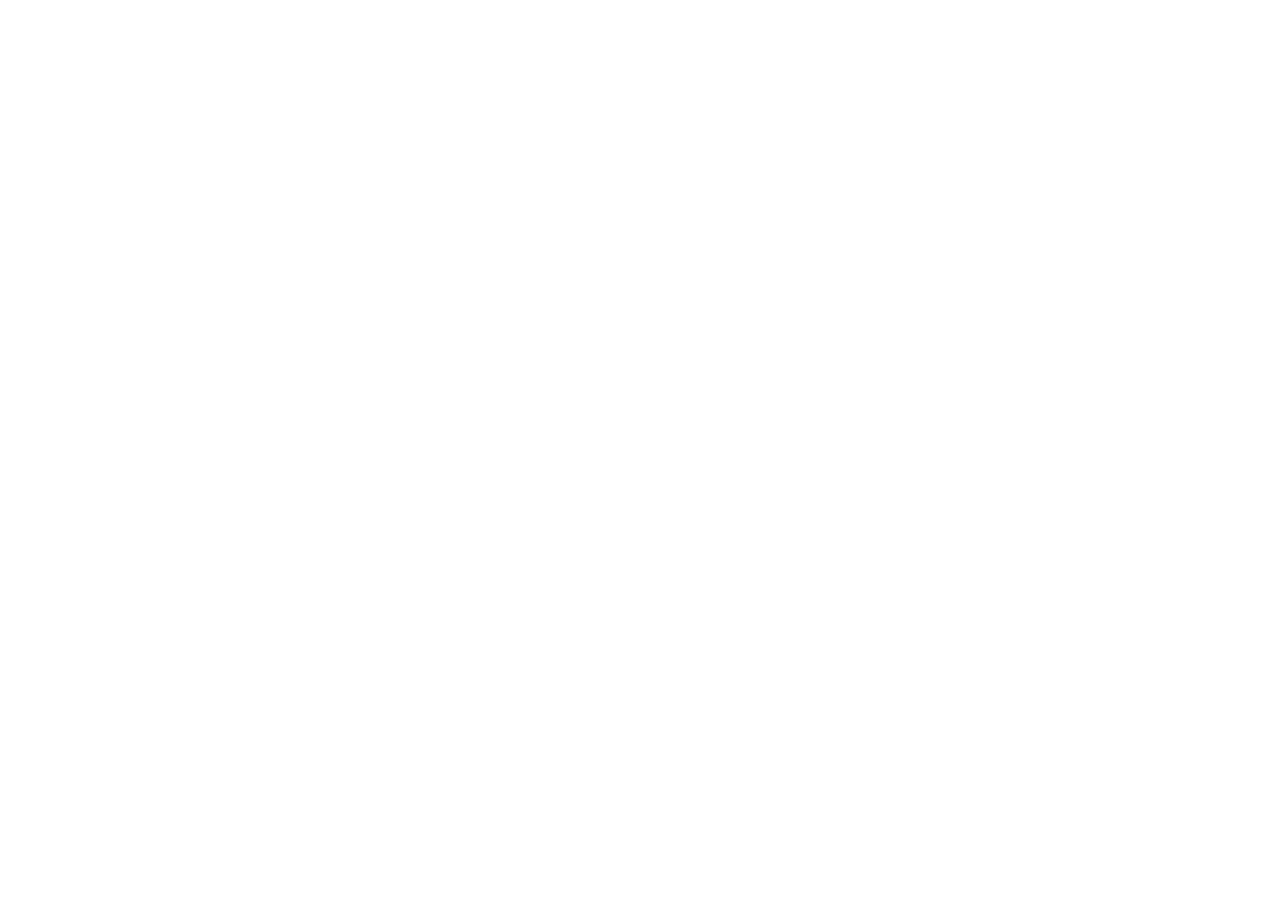
==== index.html @ 941496b0 "fonctionnement de la page d'accueil" ====
<!DOCTYPE html>
<html>
<head>
	<meta charset="utf-8">
	<meta http-equiv="X-UA-Compatible" content="IE=edge">
	<meta name="viewport" content="width=device-width, initial-scale=1">
	<title>Annuaire</title>
	<link rel="stylesheet" type="text/css" media="screen" href="styles/reset.css" />
	<link rel="stylesheet" type="text/css" media="screen" href="vendors/bootstrap/css/bootstrap.min.css" />
	<link rel="stylesheet" type="text/css" media="screen" href="styles/main.css" />
</head>
<body>
	<div class="container">
		<div class="row" id="viewport"></div>
	</div>
	<script type="text/javascript" src="vendors/jquery-1.11.1.min.js"></script>
	<script type="text/javascript" src="vendors/underscore-min.js"></script>
	<script type="text/javascript" src="vendors/backbone-min.js"></script>
	<script type="text/javascript" src="vendors/mustache.js"></script>
	<script type="text/javascript" src="vendors/underscore-min.js"></script>
	<script type="text/javascript" src="vendors/bootstrap/js/bootstrap.min.js"></script>
	<script type="text/javascript" src="scripts/app.js"></script>
	<script type="text/javascript" src="scripts/utils.js"></script>
	<script type="text/javascript" src="scripts/models/contact.js"></script>
	<script type="text/javascript" src="scripts/collections/contacts.js"></script>
	<script type="text/javascript" src="scripts/views/viewport.js"></script>
	<script type="text/javascript" src="scripts/router.js"></script>
	<script>
		(function(){
			$(document).ready(function(){
				app.utils.templateLoader.load(['contacts'], function () {
					new app.router();
					Backbone.history.start();
				});
			});
		})(jQuery);
	</script>
</body>
</html>
---- styles/main.css ----
.infos li {clear: both;}
.infos label {display: block; width: 90px; float: left;}
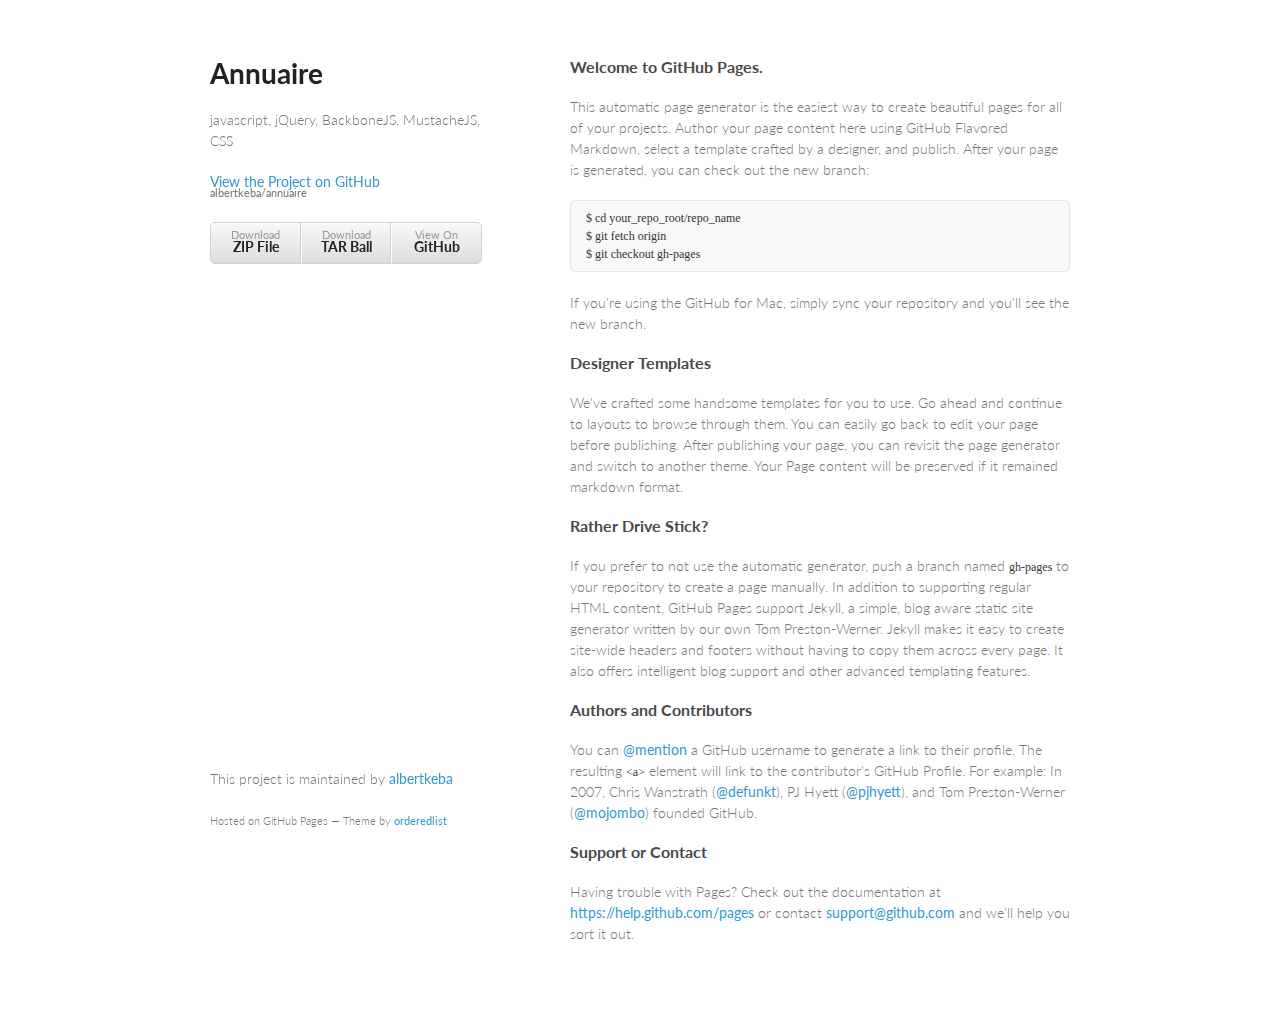
==== commit 09e5bae0: "Create gh-pages branch via GitHub" ====
--- a/index.html
+++ b/index.html
@@ -1,39 +1,71 @@
-<!DOCTYPE html>
+<!doctype html>
 <html>
-<head>
-	<meta charset="utf-8">
-	<meta http-equiv="X-UA-Compatible" content="IE=edge">
-	<meta name="viewport" content="width=device-width, initial-scale=1">
-	<title>Annuaire</title>
-	<link rel="stylesheet" type="text/css" media="screen" href="styles/reset.css" />
-	<link rel="stylesheet" type="text/css" media="screen" href="vendors/bootstrap/css/bootstrap.min.css" />
-	<link rel="stylesheet" type="text/css" media="screen" href="styles/main.css" />
-</head>
-<body>
-	<div class="container">
-		<div class="row" id="viewport"></div>
-	</div>
-	<script type="text/javascript" src="vendors/jquery-1.11.1.min.js"></script>
-	<script type="text/javascript" src="vendors/underscore-min.js"></script>
-	<script type="text/javascript" src="vendors/backbone-min.js"></script>
-	<script type="text/javascript" src="vendors/mustache.js"></script>
-	<script type="text/javascript" src="vendors/underscore-min.js"></script>
-	<script type="text/javascript" src="vendors/bootstrap/js/bootstrap.min.js"></script>
-	<script type="text/javascript" src="scripts/app.js"></script>
-	<script type="text/javascript" src="scripts/utils.js"></script>
-	<script type="text/javascript" src="scripts/models/contact.js"></script>
-	<script type="text/javascript" src="scripts/collections/contacts.js"></script>
-	<script type="text/javascript" src="scripts/views/viewport.js"></script>
-	<script type="text/javascript" src="scripts/router.js"></script>
-	<script>
-		(function(){
-			$(document).ready(function(){
-				app.utils.templateLoader.load(['contacts'], function () {
-					new app.router();
-					Backbone.history.start();
-				});
-			});
-		})(jQuery);
-	</script>
-</body>
+  <head>
+    <meta charset="utf-8">
+    <meta http-equiv="X-UA-Compatible" content="chrome=1">
+    <title>Annuaire by albertkeba</title>
+
+    <link rel="stylesheet" href="stylesheets/styles.css">
+    <link rel="stylesheet" href="stylesheets/pygment_trac.css">
+    <meta name="viewport" content="width=device-width, initial-scale=1, user-scalable=no">
+    <!--[if lt IE 9]>
+    <script src="//html5shiv.googlecode.com/svn/trunk/html5.js"></script>
+    <![endif]-->
+  </head>
+  <body>
+    <div class="wrapper">
+      <header>
+        <h1>Annuaire</h1>
+        <p>javascript, jQuery, BackboneJS, MustacheJS, CSS</p>
+
+        <p class="view"><a href="https://github.com/albertkeba/annuaire">View the Project on GitHub <small>albertkeba/annuaire</small></a></p>
+
+
+        <ul>
+          <li><a href="https://github.com/albertkeba/annuaire/zipball/master">Download <strong>ZIP File</strong></a></li>
+          <li><a href="https://github.com/albertkeba/annuaire/tarball/master">Download <strong>TAR Ball</strong></a></li>
+          <li><a href="https://github.com/albertkeba/annuaire">View On <strong>GitHub</strong></a></li>
+        </ul>
+      </header>
+      <section>
+        <h3>
+<a id="welcome-to-github-pages" class="anchor" href="#welcome-to-github-pages" aria-hidden="true"><span class="octicon octicon-link"></span></a>Welcome to GitHub Pages.</h3>
+
+<p>This automatic page generator is the easiest way to create beautiful pages for all of your projects. Author your page content here using GitHub Flavored Markdown, select a template crafted by a designer, and publish. After your page is generated, you can check out the new branch:</p>
+
+<pre><code>$ cd your_repo_root/repo_name
+$ git fetch origin
+$ git checkout gh-pages
+</code></pre>
+
+<p>If you're using the GitHub for Mac, simply sync your repository and you'll see the new branch.</p>
+
+<h3>
+<a id="designer-templates" class="anchor" href="#designer-templates" aria-hidden="true"><span class="octicon octicon-link"></span></a>Designer Templates</h3>
+
+<p>We've crafted some handsome templates for you to use. Go ahead and continue to layouts to browse through them. You can easily go back to edit your page before publishing. After publishing your page, you can revisit the page generator and switch to another theme. Your Page content will be preserved if it remained markdown format.</p>
+
+<h3>
+<a id="rather-drive-stick" class="anchor" href="#rather-drive-stick" aria-hidden="true"><span class="octicon octicon-link"></span></a>Rather Drive Stick?</h3>
+
+<p>If you prefer to not use the automatic generator, push a branch named <code>gh-pages</code> to your repository to create a page manually. In addition to supporting regular HTML content, GitHub Pages support Jekyll, a simple, blog aware static site generator written by our own Tom Preston-Werner. Jekyll makes it easy to create site-wide headers and footers without having to copy them across every page. It also offers intelligent blog support and other advanced templating features.</p>
+
+<h3>
+<a id="authors-and-contributors" class="anchor" href="#authors-and-contributors" aria-hidden="true"><span class="octicon octicon-link"></span></a>Authors and Contributors</h3>
+
+<p>You can <a href="https://github.com/blog/821" class="user-mention">@mention</a> a GitHub username to generate a link to their profile. The resulting <code>&lt;a&gt;</code> element will link to the contributor's GitHub Profile. For example: In 2007, Chris Wanstrath (<a href="https://github.com/defunkt" class="user-mention">@defunkt</a>), PJ Hyett (<a href="https://github.com/pjhyett" class="user-mention">@pjhyett</a>), and Tom Preston-Werner (<a href="https://github.com/mojombo" class="user-mention">@mojombo</a>) founded GitHub.</p>
+
+<h3>
+<a id="support-or-contact" class="anchor" href="#support-or-contact" aria-hidden="true"><span class="octicon octicon-link"></span></a>Support or Contact</h3>
+
+<p>Having trouble with Pages? Check out the documentation at <a href="https://help.github.com/pages">https://help.github.com/pages</a> or contact <a href="mailto:support@github.com">support@github.com</a> and we’ll help you sort it out.</p>
+      </section>
+      <footer>
+        <p>This project is maintained by <a href="https://github.com/albertkeba">albertkeba</a></p>
+        <p><small>Hosted on GitHub Pages &mdash; Theme by <a href="https://github.com/orderedlist">orderedlist</a></small></p>
+      </footer>
+    </div>
+    <script src="javascripts/scale.fix.js"></script>
+    
+  </body>
 </html>--- a/stylesheets/styles.css
+++ b/stylesheets/styles.css
@@ -0,0 +1,255 @@
+@import url(https://fonts.googleapis.com/css?family=Lato:300italic,700italic,300,700);
+
+body {
+  padding:50px;
+  font:14px/1.5 Lato, "Helvetica Neue", Helvetica, Arial, sans-serif;
+  color:#777;
+  font-weight:300;
+}
+
+h1, h2, h3, h4, h5, h6 {
+  color:#222;
+  margin:0 0 20px;
+}
+
+p, ul, ol, table, pre, dl {
+  margin:0 0 20px;
+}
+
+h1, h2, h3 {
+  line-height:1.1;
+}
+
+h1 {
+  font-size:28px;
+}
+
+h2 {
+  color:#393939;
+}
+
+h3, h4, h5, h6 {
+  color:#494949;
+}
+
+a {
+  color:#39c;
+  font-weight:400;
+  text-decoration:none;
+}
+
+a small {
+  font-size:11px;
+  color:#777;
+  margin-top:-0.6em;
+  display:block;
+}
+
+.wrapper {
+  width:860px;
+  margin:0 auto;
+}
+
+blockquote {
+  border-left:1px solid #e5e5e5;
+  margin:0;
+  padding:0 0 0 20px;
+  font-style:italic;
+}
+
+code, pre {
+  font-family:Monaco, Bitstream Vera Sans Mono, Lucida Console, Terminal;
+  color:#333;
+  font-size:12px;
+}
+
+pre {
+  padding:8px 15px;
+  background: #f8f8f8;  
+  border-radius:5px;
+  border:1px solid #e5e5e5;
+  overflow-x: auto;
+}
+
+table {
+  width:100%;
+  border-collapse:collapse;
+}
+
+th, td {
+  text-align:left;
+  padding:5px 10px;
+  border-bottom:1px solid #e5e5e5;
+}
+
+dt {
+  color:#444;
+  font-weight:700;
+}
+
+th {
+  color:#444;
+}
+
+img {
+  max-width:100%;
+}
+
+header {
+  width:270px;
+  float:left;
+  position:fixed;
+}
+
+header ul {
+  list-style:none;
+  height:40px;
+  
+  padding:0;
+  
+  background: #eee;
+  background: -moz-linear-gradient(top, #f8f8f8 0%, #dddddd 100%);
+  background: -webkit-gradient(linear, left top, left bottom, color-stop(0%,#f8f8f8), color-stop(100%,#dddddd));
+  background: -webkit-linear-gradient(top, #f8f8f8 0%,#dddddd 100%);
+  background: -o-linear-gradient(top, #f8f8f8 0%,#dddddd 100%);
+  background: -ms-linear-gradient(top, #f8f8f8 0%,#dddddd 100%);
+  background: linear-gradient(top, #f8f8f8 0%,#dddddd 100%);
+  
+  border-radius:5px;
+  border:1px solid #d2d2d2;
+  box-shadow:inset #fff 0 1px 0, inset rgba(0,0,0,0.03) 0 -1px 0;
+  width:270px;
+}
+
+header li {
+  width:89px;
+  float:left;
+  border-right:1px solid #d2d2d2;
+  height:40px;
+}
+
+header ul a {
+  line-height:1;
+  font-size:11px;
+  color:#999;
+  display:block;
+  text-align:center;
+  padding-top:6px;
+  height:40px;
+}
+
+strong {
+  color:#222;
+  font-weight:700;
+}
+
+header ul li + li {
+  width:88px;
+  border-left:1px solid #fff;
+}
+
+header ul li + li + li {
+  border-right:none;
+  width:89px;
+}
+
+header ul a strong {
+  font-size:14px;
+  display:block;
+  color:#222;
+}
+
+section {
+  width:500px;
+  float:right;
+  padding-bottom:50px;
+}
+
+small {
+  font-size:11px;
+}
+
+hr {
+  border:0;
+  background:#e5e5e5;
+  height:1px;
+  margin:0 0 20px;
+}
+
+footer {
+  width:270px;
+  float:left;
+  position:fixed;
+  bottom:50px;
+}
+
+@media print, screen and (max-width: 960px) {
+  
+  div.wrapper {
+    width:auto;
+    margin:0;
+  }
+  
+  header, section, footer {
+    float:none;
+    position:static;
+    width:auto;
+  }
+  
+  header {
+    padding-right:320px;
+  }
+  
+  section {
+    border:1px solid #e5e5e5;
+    border-width:1px 0;
+    padding:20px 0;
+    margin:0 0 20px;
+  }
+  
+  header a small {
+    display:inline;
+  }
+  
+  header ul {
+    position:absolute;
+    right:50px;
+    top:52px;
+  }
+}
+
+@media print, screen and (max-width: 720px) {
+  body {
+    word-wrap:break-word;
+  }
+  
+  header {
+    padding:0;
+  }
+  
+  header ul, header p.view {
+    position:static;
+  }
+  
+  pre, code {
+    word-wrap:normal;
+  }
+}
+
+@media print, screen and (max-width: 480px) {
+  body {
+    padding:15px;
+  }
+  
+  header ul {
+    display:none;
+  }
+}
+
+@media print {
+  body {
+    padding:0.4in;
+    font-size:12pt;
+    color:#444;
+  }
+}
--- a/stylesheets/pygment_trac.css
+++ b/stylesheets/pygment_trac.css
@@ -0,0 +1,69 @@
+.highlight  { background: #ffffff; }
+.highlight .c { color: #999988; font-style: italic } /* Comment */
+.highlight .err { color: #a61717; background-color: #e3d2d2 } /* Error */
+.highlight .k { font-weight: bold } /* Keyword */
+.highlight .o { font-weight: bold } /* Operator */
+.highlight .cm { color: #999988; font-style: italic } /* Comment.Multiline */
+.highlight .cp { color: #999999; font-weight: bold } /* Comment.Preproc */
+.highlight .c1 { color: #999988; font-style: italic } /* Comment.Single */
+.highlight .cs { color: #999999; font-weight: bold; font-style: italic } /* Comment.Special */
+.highlight .gd { color: #000000; background-color: #ffdddd } /* Generic.Deleted */
+.highlight .gd .x { color: #000000; background-color: #ffaaaa } /* Generic.Deleted.Specific */
+.highlight .ge { font-style: italic } /* Generic.Emph */
+.highlight .gr { color: #aa0000 } /* Generic.Error */
+.highlight .gh { color: #999999 } /* Generic.Heading */
+.highlight .gi { color: #000000; background-color: #ddffdd } /* Generic.Inserted */
+.highlight .gi .x { color: #000000; background-color: #aaffaa } /* Generic.Inserted.Specific */
+.highlight .go { color: #888888 } /* Generic.Output */
+.highlight .gp { color: #555555 } /* Generic.Prompt */
+.highlight .gs { font-weight: bold } /* Generic.Strong */
+.highlight .gu { color: #800080; font-weight: bold; } /* Generic.Subheading */
+.highlight .gt { color: #aa0000 } /* Generic.Traceback */
+.highlight .kc { font-weight: bold } /* Keyword.Constant */
+.highlight .kd { font-weight: bold } /* Keyword.Declaration */
+.highlight .kn { font-weight: bold } /* Keyword.Namespace */
+.highlight .kp { font-weight: bold } /* Keyword.Pseudo */
+.highlight .kr { font-weight: bold } /* Keyword.Reserved */
+.highlight .kt { color: #445588; font-weight: bold } /* Keyword.Type */
+.highlight .m { color: #009999 } /* Literal.Number */
+.highlight .s { color: #d14 } /* Literal.String */
+.highlight .na { color: #008080 } /* Name.Attribute */
+.highlight .nb { color: #0086B3 } /* Name.Builtin */
+.highlight .nc { color: #445588; font-weight: bold } /* Name.Class */
+.highlight .no { color: #008080 } /* Name.Constant */
+.highlight .ni { color: #800080 } /* Name.Entity */
+.highlight .ne { color: #990000; font-weight: bold } /* Name.Exception */
+.highlight .nf { color: #990000; font-weight: bold } /* Name.Function */
+.highlight .nn { color: #555555 } /* Name.Namespace */
+.highlight .nt { color: #000080 } /* Name.Tag */
+.highlight .nv { color: #008080 } /* Name.Variable */
+.highlight .ow { font-weight: bold } /* Operator.Word */
+.highlight .w { color: #bbbbbb } /* Text.Whitespace */
+.highlight .mf { color: #009999 } /* Literal.Number.Float */
+.highlight .mh { color: #009999 } /* Literal.Number.Hex */
+.highlight .mi { color: #009999 } /* Literal.Number.Integer */
+.highlight .mo { color: #009999 } /* Literal.Number.Oct */
+.highlight .sb { color: #d14 } /* Literal.String.Backtick */
+.highlight .sc { color: #d14 } /* Literal.String.Char */
+.highlight .sd { color: #d14 } /* Literal.String.Doc */
+.highlight .s2 { color: #d14 } /* Literal.String.Double */
+.highlight .se { color: #d14 } /* Literal.String.Escape */
+.highlight .sh { color: #d14 } /* Literal.String.Heredoc */
+.highlight .si { color: #d14 } /* Literal.String.Interpol */
+.highlight .sx { color: #d14 } /* Literal.String.Other */
+.highlight .sr { color: #009926 } /* Literal.String.Regex */
+.highlight .s1 { color: #d14 } /* Literal.String.Single */
+.highlight .ss { color: #990073 } /* Literal.String.Symbol */
+.highlight .bp { color: #999999 } /* Name.Builtin.Pseudo */
+.highlight .vc { color: #008080 } /* Name.Variable.Class */
+.highlight .vg { color: #008080 } /* Name.Variable.Global */
+.highlight .vi { color: #008080 } /* Name.Variable.Instance */
+.highlight .il { color: #009999 } /* Literal.Number.Integer.Long */
+
+.type-csharp .highlight .k { color: #0000FF }
+.type-csharp .highlight .kt { color: #0000FF }
+.type-csharp .highlight .nf { color: #000000; font-weight: normal }
+.type-csharp .highlight .nc { color: #2B91AF }
+.type-csharp .highlight .nn { color: #000000 }
+.type-csharp .highlight .s { color: #A31515 }
+.type-csharp .highlight .sc { color: #A31515 }
